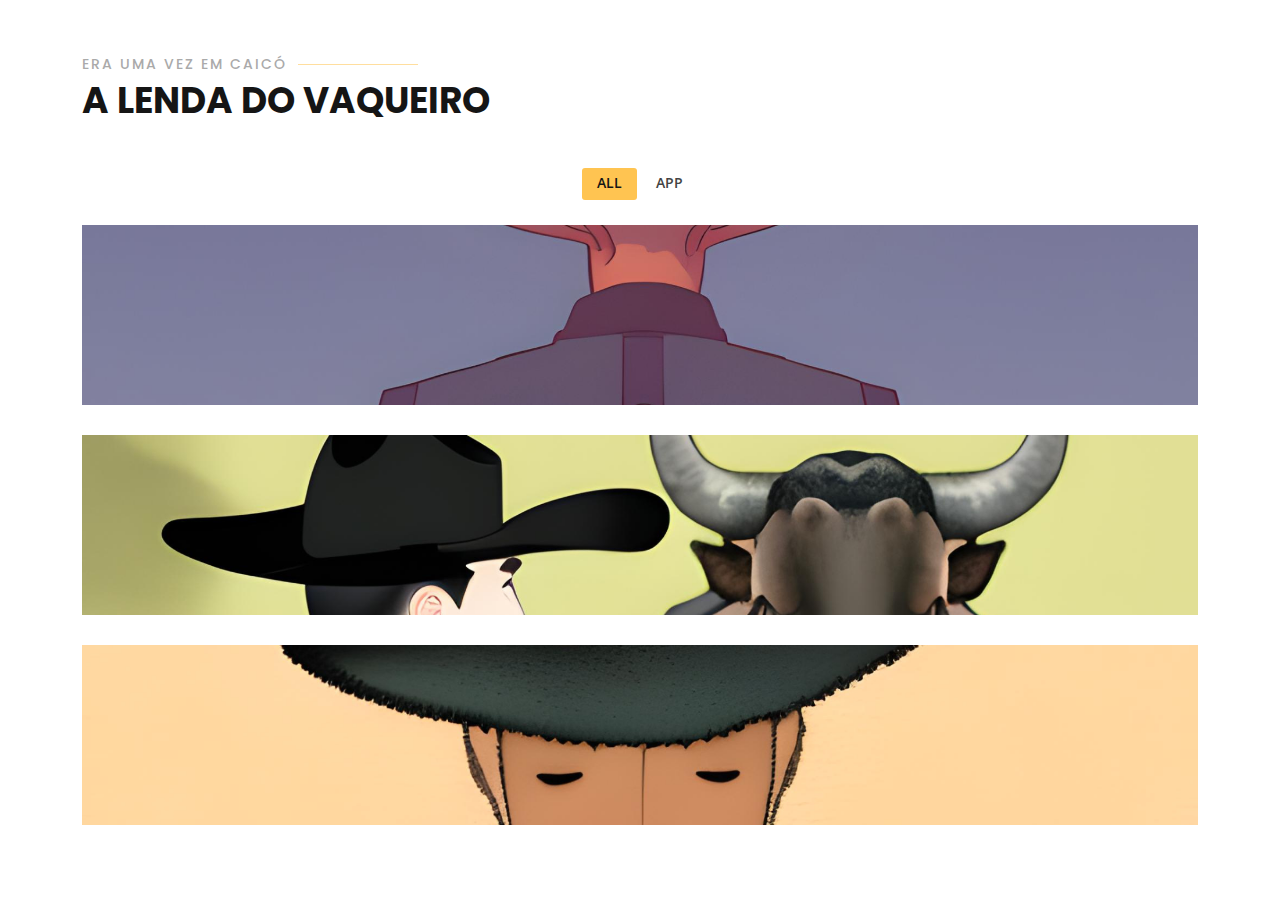
==== chapter01.html @ 034c5ad7 "push2" ====
<!DOCTYPE html>
<html lang="en">

<head>
  <meta charset="utf-8">
  <meta content="width=device-width, initial-scale=1.0" name="viewport">

  <title>Gp Bootstrap Template - Index</title>
  <meta content="" name="description">
  <meta content="" name="keywords">

  <!-- Favicons -->
  <link href="assets/img/favicon.png" rel="icon">
  <link href="assets/img/apple-touch-icon.png" rel="apple-touch-icon">

  <!-- Google Fonts -->
  <link href="https://fonts.googleapis.com/css?family=Open+Sans:300,300i,400,400i,600,600i,700,700i|Raleway:300,300i,400,400i,500,500i,600,600i,700,700i|Poppins:300,300i,400,400i,500,500i,600,600i,700,700i" rel="stylesheet">

  <!-- Vendor CSS Files -->
  <link href="assets/vendor/aos/aos.css" rel="stylesheet">
  <link href="assets/vendor/bootstrap/css/bootstrap.min.css" rel="stylesheet">
  <link href="assets/vendor/bootstrap-icons/bootstrap-icons.css" rel="stylesheet">
  <link href="assets/vendor/boxicons/css/boxicons.min.css" rel="stylesheet">
  <link href="assets/vendor/glightbox/css/glightbox.min.css" rel="stylesheet">
  <link href="assets/vendor/remixicon/remixicon.css" rel="stylesheet">
  <link href="assets/vendor/swiper/swiper-bundle.min.css" rel="stylesheet">

  <!-- Template Main CSS File -->
  <link href="assets/css/style.css" rel="stylesheet">

  <!-- =======================================================
  * Template Name: Gp
  * Updated: May 30 2023 with Bootstrap v5.3.0
  * Template URL: https://bootstrapmade.com/gp-free-multipurpose-html-bootstrap-template/
  * Author: BootstrapMade.com
  * License: https://bootstrapmade.com/license/
  ======================================================== -->
</head>

<body>

 

  
    <!-- ======= Portfolio Section ======= -->
    <section id="portfolio" class="portfolio">
      <div class="container" data-aos="fade-up" id="1">

        <div class="section-title">
          <h2>Era uma Vez em Caicó</h2>
          <p>A lenda do Vaqueiro</p>
        </div>

        <div class="row" data-aos="fade-up" data-aos-delay="100">
          <div class="col-lg-12 d-flex justify-content-center">
            <ul id="portfolio-flters">
              <li data-filter="*" class="filter-active">All</li>
              <li data-filter=".filter-app">App</li>
            </ul>
          </div>
        </div>

        <div class="row portfolio-container colisao" data-aos="fade-up" data-aos-delay="200">

          

          <div class="col-lg-4 col-md-6 portfolio-item filter-app" id="part-01">
            <div class="portfolio-wrap">
              <img src="assets/img/chapters/cap1-part1.png" class="img-fluid" alt="">
              <div class="portfolio-info">
                <h4>Capítulo I: O Encontro do Vaqueiro</h4>
              <div class="portfolio-links">
                <a href="#" class = "playBTN"><i><img src="assets/img/icon/play.png" alt=""></i></a>
              </div>
              </div>
              <div class="portfolio-text">
                <p>Nas terras do Seridó, vaqueiro andante,
                  Perdido e sem rumo, no sol escaldante,
                  O touro bravo, majestoso e altivo,
                  Desperta o receio, mas também o atrativo.
                  
                  Tupã, o espírito, no touro habitava,
                  Dos Caiacós, a tribo que o mito embalava,
                  Derrotados na guerra, ainda invencíveis se viam,
                  Pela proteção divina, em que tanto se perdiam.</p>
              </div>
            </div>
          </div>

          <div class="col-lg-4 col-md-6 portfolio-item filter-app" id="part-02">
            <div class="portfolio-wrap">
              <img src="assets/img/chapters/cap1-part2.png" class="img-fluid" alt="">
              <div class="portfolio-info">
                <h4>Capítulo II: A Promessa e a Capela Erguida</h4>
              <div class="portfolio-links">
                <a href="#" class="playBTN"><i><img src="assets/img/icon/play.png" alt=""></i></a>
              </div>
              </div>
              <div class="portfolio-text">
                <p>A prece do vaqueiro, sincera e fervorosa,
                  A Sant'Ana ele clama, pedindo ajuda ansiosa,
                  Salvo das garras do touro bramindo,
                  A capela ergue, sua fé crescendo.
                  
                  A promessa feita, com devoção,
                  A capela erguida, prova da gratidão,
                  Tão seca a terra, mas a esperança vivia,
                  Em cada alma que na capela se unia.</p>
              </div>
            </div>
          </div>

          <div class="col-lg-4 col-md-6 portfolio-item filter-app" id="part-03">
            <div class="portfolio-wrap">
              <img src="assets/img/chapters/cap1-part3.png" class="img-fluid" alt="">
              <div class="portfolio-info">
                <h4>Capítulo III: O Poço e Suas Lendas</h4>
              <div class="portfolio-links">
                <a href="#" class="playBTN"><i><img src="assets/img/icon/play.png" alt=""></i></a>
              </div>
              </div>
              <div class="portfolio-text">
                <p>O vaqueiro em gratidão, devoção e emoção,
                  Ao Poço de Sant'Ana, fonte da salvação,
                  Rogava que jamais secasse, água bendita,
                  Certeza de vida, esperança infinita.
                  
                  No fundo do poço, a serpente guardiã,
                  Mistério profundo, lenda de fé e de sã,
                  A sereia ao pôr do sol, seu canto a entoar,
                  Encantos e segredos, Caicó a desvendar.</p>
              </div>
            </div>
          </div>
          

        </div>

      </div>
    </section><!-- End Portfolio Section -->

    
  <div id="preloader"></div>
  <a href="#" class="back-to-top d-flex align-items-center justify-content-center"><i class="bi bi-arrow-up-short"></i></a>

  <!-- Vendor JS Files -->
  <script src="assets/vendor/purecounter/purecounter_vanilla.js"></script>
  <script src="assets/vendor/aos/aos.js"></script>
  <script src="assets/vendor/bootstrap/js/bootstrap.bundle.min.js"></script>
  <script src="assets/vendor/glightbox/js/glightbox.min.js"></script>
  <script src="assets/vendor/isotope-layout/isotope.pkgd.min.js"></script>
  <script src="assets/vendor/swiper/swiper-bundle.min.js"></script>
  <script src="assets/vendor/php-email-form/validate.js"></script>

  <!-- Template Main JS File -->
  <script src="assets/js/main.js"></script>

  <script src="https://code.jquery.com/jquery-3.6.0.min.js"></script>
  <script src="assets/js/personalizado.js"></script>

</body>

</html>
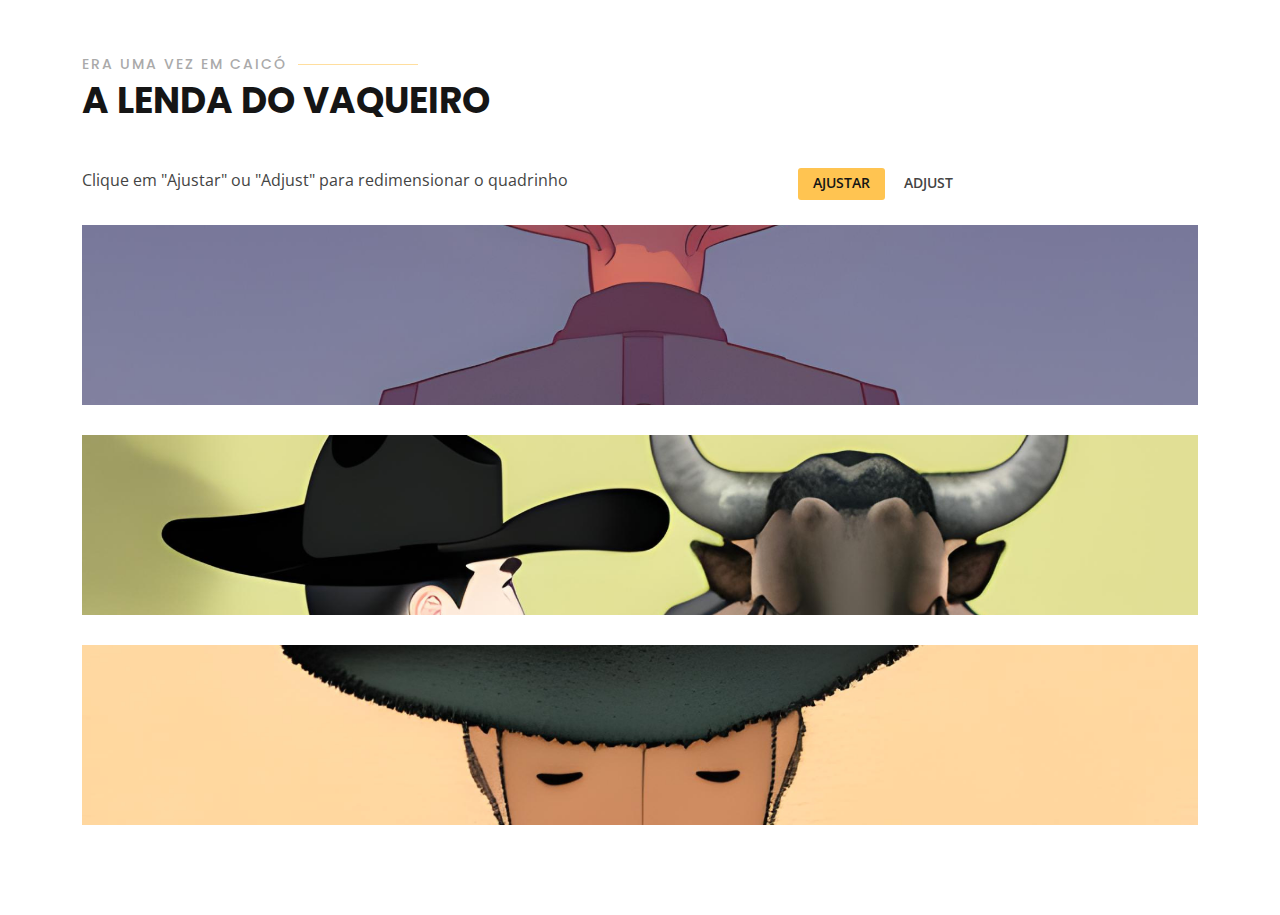
==== commit b7e29c85: "Mensagem do commit aqui" ====
--- a/chapter01.html
+++ b/chapter01.html
@@ -53,9 +53,10 @@
 
         <div class="row" data-aos="fade-up" data-aos-delay="100">
           <div class="col-lg-12 d-flex justify-content-center">
+            <p>Clique em "Ajustar" ou "Adjust" para redimensionar o quadrinho</p>
             <ul id="portfolio-flters">
-              <li data-filter="*" class="filter-active">All</li>
-              <li data-filter=".filter-app">App</li>
+              <li data-filter="*" class="filter-active">Ajustar</li>
+              <li data-filter=".filter-app">Adjust</li>
             </ul>
           </div>
         </div>
--- a/assets/css/style.css
+++ b/assets/css/style.css
@@ -18,9 +18,16 @@
   
   background-color: #18d26e;
 }
-
+#teste{
+  position: absolute;
+  top: -250px;
+  left: 0;
+  right: 0;
+  bottom: 0; 
+}
 #pena{
-  width: 50px;
+  width: 50%;
+  filter: hue-rotate(90deg);
 }
 
 a {
